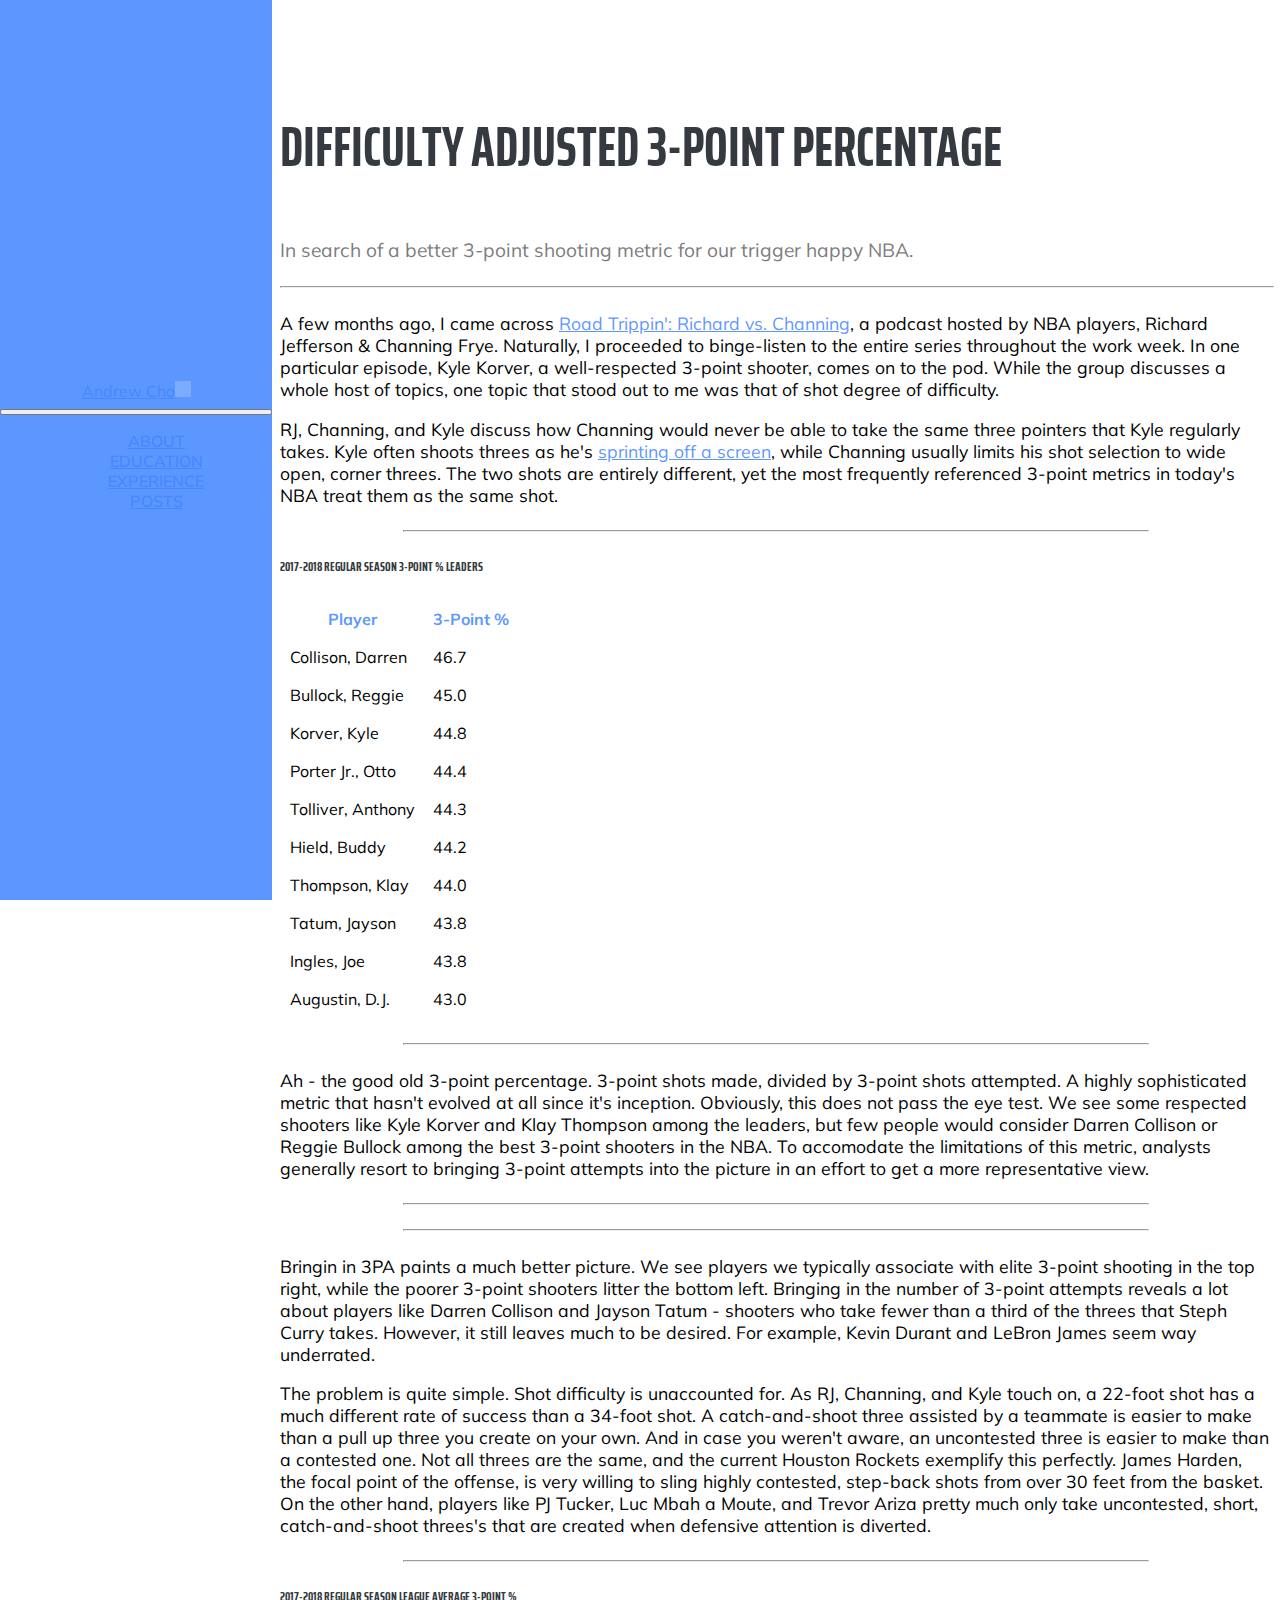
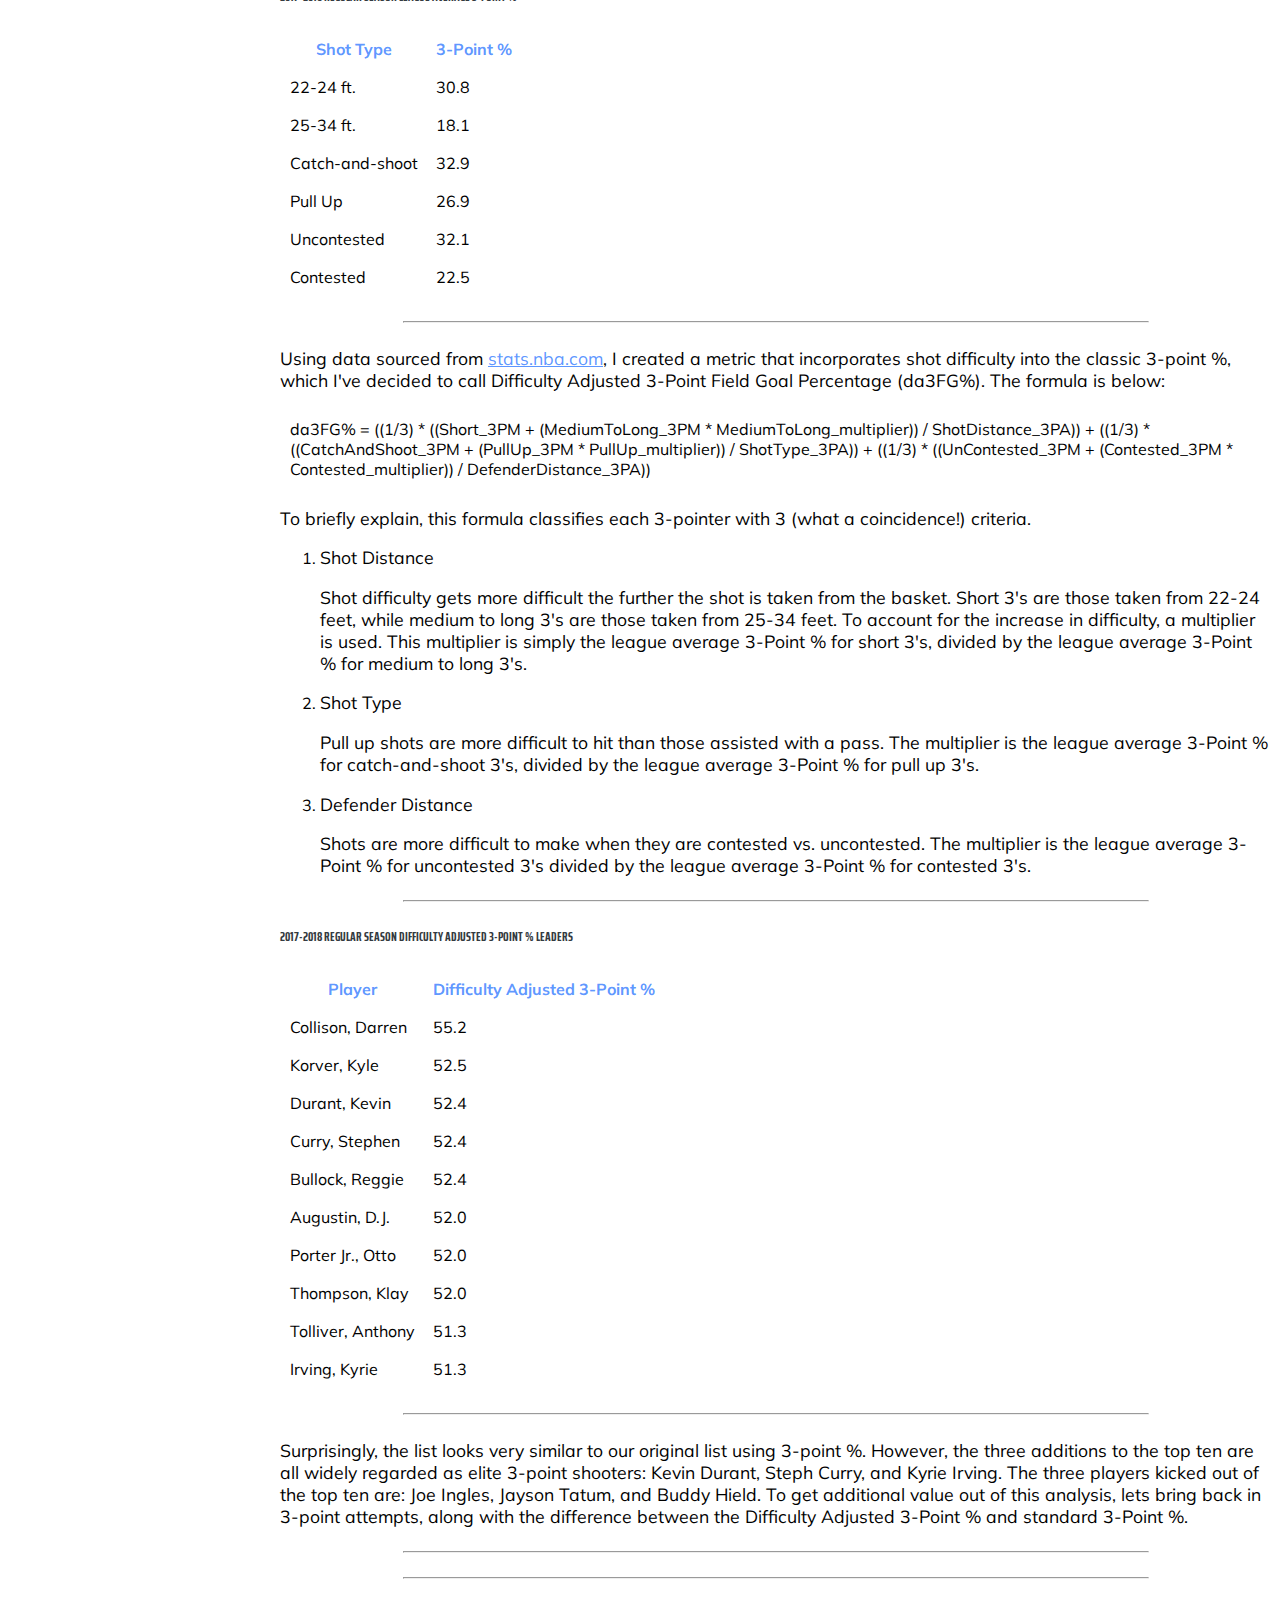
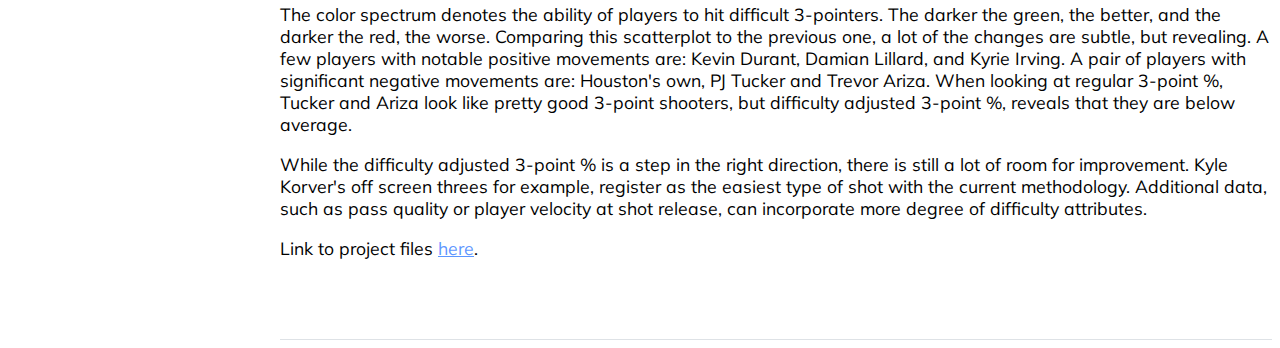
==== posts/difficulty-adjusted-3-point-percentage.html @ eec86577 "first post done homies" ====
<!DOCTYPE html>
<html lang="en">

  <head>

    <meta charset="utf-8">
    <meta name="viewport" content="width=device-width, initial-scale=1, shrink-to-fit=no">
    <meta name="description" content="">
    <meta name="author" content="">

    <title>Difficulty Adjusted 3-Point Percentage</title>

    <link rel="icon" type="image/x-icon" href="../img/favicon.ico" />

    <!-- Bootstrap core CSS -->
    <link href="../vendor/bootstrap/css/bootstrap.min.css" rel="stylesheet">

    <!-- Custom fonts for this template -->
    <link href="https://fonts.googleapis.com/css?family=Saira+Extra+Condensed:100,200,300,400,500,600,700,800,900" rel="stylesheet">
    <link href="https://fonts.googleapis.com/css?family=Muli:300,300i,400,400i,600,600i,700,700i,800,800i" rel="stylesheet">
    <link href="../vendor/font-awesome/css/font-awesome.min.css" rel="stylesheet">
    <link href="../vendor/devicons/css/devicons.min.css" rel="stylesheet">
    <link href="../vendor/simple-line-icons/css/simple-line-icons.css" rel="stylesheet">

    <!-- Custom styles for this template -->
    <link href="../css/resume.min.css" rel="stylesheet">

  </head>

  <body id="posts">

    <nav class="navbar navbar-expand-lg navbar-dark bg-primary fixed-top" id="sideNav">
      <a class="navbar-brand js-scroll-trigger" href="#page-top">
        <span class="d-block d-lg-none">Andrew Cho</span>
        <span class="d-none d-lg-block">
          <img class="img-fluid img-profile rounded-circle mx-auto mb-2" src="../img/profile.jpg" alt="">
        </span>
      </a>
      <button class="navbar-toggler" type="button" data-toggle="collapse" data-target="#navbarSupportedContent" aria-controls="navbarSupportedContent" aria-expanded="false" aria-label="Toggle navigation">
        <span class="navbar-toggler-icon"></span>
      </button>
      <div class="collapse navbar-collapse" id="navbarSupportedContent">
        <ul class="navbar-nav">
          <li class="nav-item">
            <a class="nav-link js-scroll-trigger" href="../index.html#about">About</a>
          </li>
          <li class="nav-item">
            <a class="nav-link js-scroll-trigger" href="../index.html#education">Education</a>
          </li>
          <li class="nav-item">
            <a class="nav-link js-scroll-trigger" href="../index.html#experience">Experience</a>
          </li>
          <li class="nav-item">
            <a class="nav-link js-scroll-trigger" href="../index.html#posts">Posts</a>
          </li>
        </ul>
      </div>
    </nav>

    <div class="container-fluid p-0">
      <section class="resume-section p-3 p-lg-5 d-flex flex-column">
        <div class="resume-item d-flex flex-column flex-md-row mb-5">
          <div class="resume-content mr-auto">
            <h2 class="post-header">Difficulty Adjusted 3-Point Percentage</h2>
            <sh class="post-subheader">In search of a better 3-point shooting metric for our trigger happy NBA.</sh>
            <hr width="100%">
            <p>
              A few months ago, I came across <a href="https://www.uninterrupted.com/podcasts/1FeGpBvF7WcI6Ac2uyg2qo/road-trippin">Road Trippin': Richard vs. Channing</a>, a podcast hosted by NBA players, Richard Jefferson & Channing Frye. Naturally, I proceeded to binge-listen to the entire series throughout the work week. In one particular episode, Kyle Korver, a well-respected 3-point shooter, comes on to the pod. While the group discusses a whole host of topics, one topic that stood out to me was that of shot degree of difficulty.
            </p>
            <p>
              RJ, Channing, and Kyle discuss how Channing would never be able to take the same three pointers that Kyle regularly takes. Kyle often shoots threes as he's <a href="https://www.youtube.com/watch?v=9ILyHuwq_-U&t=42s">sprinting off a screen</a>, while Channing usually limits his shot selection to wide open, corner threes. The two shots are entirely different, yet the most frequently referenced 3-point metrics in today's NBA treat them as the same shot.
            </p>
            <hr width="75%">
            <!-- Tableau list export of top 15 3P% -->

            <table class="table table-striped table-bordered table-condensed">
              <thead>
                <h5>2017-2018 Regular Season 3-Point % Leaders</h5>
                <tr>
                  <th>Player</th>
                  <th>3-Point %</th>
                </tr>
              </thead>
              <tbody>
                <tr>
                  <td>Collison, Darren</td>
                  <td>46.7</td>
                </tr>
                <tr>
                  <td>Bullock, Reggie</td>
                  <td>45.0</td>
                </tr>
                <tr>
                  <td>Korver, Kyle</td>
                  <td>44.8</td>
                </tr>
                <tr>
                  <td>Porter Jr., Otto</td>
                  <td>44.4</td>
                </tr>
                <tr>
                  <td>Tolliver, Anthony</td>
                  <td>44.3</td>
                </tr>
                <tr>
                  <td>Hield, Buddy</td>
                  <td>44.2</td>
                </tr>
                <tr>
                  <td>Thompson, Klay</td>
                  <td>44.0</td>
                </tr>
                <tr>
                  <td>Tatum, Jayson</td>
                  <td>43.8</td>
                </tr>
                <tr>
                  <td>Ingles, Joe</td>
                  <td>43.8</td>
                </tr>
                <tr>
                  <td>Augustin, D.J.</td>
                  <td>43.0</td>
                </tr>
              </tbody>
            </table>

            <hr width="75%">
            <p>
              Ah - the good old 3-point percentage. 3-point shots made, divided by 3-point shots attempted. A highly sophisticated metric that hasn't evolved at all since it's inception. Obviously, this does not pass the eye test. We see some respected shooters like Kyle Korver and Klay Thompson among the leaders, but few people would consider Darren Collison or Reggie Bullock among the best 3-point shooters in the NBA. To accomodate the limitations of this metric, analysts generally resort to bringing 3-point attempts into the picture in an effort to get a more representative view.
            </p>
            <hr width="75%">
            <!-- Tableau scatter plot export of 3-point attempts on x-axis and 3P% on y-axis -->

            <div class='tableauPlaceholder' id='viz1525649867060' style='position: relative'><noscript><a href='http:&#47;&#47;andrew-cho.com&#47;posts&#47;difficulty-adjusted-3-point-percentage.html'><img alt='3-Point % and 3-Point Attempts ' src='https:&#47;&#47;public.tableau.com&#47;static&#47;images&#47;3-&#47;3-Pointand3-PointAttempts&#47;3Px3PA&#47;1_rss.png' style='border: none' /></a></noscript><object class='tableauViz'  style='display:none;'><param name='host_url' value='https%3A%2F%2Fpublic.tableau.com%2F' /> <param name='embed_code_version' value='3' /> <param name='site_root' value='' /><param name='name' value='3-Pointand3-PointAttempts&#47;3Px3PA' /><param name='tabs' value='no' /><param name='toolbar' value='yes' /><param name='static_image' value='https:&#47;&#47;public.tableau.com&#47;static&#47;images&#47;3-&#47;3-Pointand3-PointAttempts&#47;3Px3PA&#47;1.png' /> <param name='animate_transition' value='yes' /><param name='display_static_image' value='yes' /><param name='display_spinner' value='yes' /><param name='display_overlay' value='yes' /><param name='display_count' value='yes' /><param name='filter' value='publish=yes' /></object></div>                <script type='text/javascript'>                    var divElement = document.getElementById('viz1525649867060');                    var vizElement = divElement.getElementsByTagName('object')[0];                    vizElement.style.width='100%';vizElement.style.height=(divElement.offsetWidth*0.75)+'px';                    var scriptElement = document.createElement('script');                    scriptElement.src = 'https://public.tableau.com/javascripts/api/viz_v1.js';                    vizElement.parentNode.insertBefore(scriptElement, vizElement);                </script>


            <hr width="75%">
            <p>
              Bringin in 3PA paints a much better picture. We see players we typically associate with elite 3-point shooting in the top right, while the poorer 3-point shooters litter the bottom left. Bringing in the number of 3-point attempts reveals a lot about players like Darren Collison and Jayson Tatum - shooters who take fewer than a third of the threes that Steph Curry takes. However, it still leaves much to be desired. For example, Kevin Durant and LeBron James seem way underrated.
            </p>

            <p>
              The problem is quite simple. Shot difficulty is unaccounted for. As RJ, Channing, and Kyle touch on, a 22-foot shot has a much different rate of success than a 34-foot shot. A catch-and-shoot three assisted by a teammate is easier to make than a pull up three you create on your own. And in case you weren't aware, an uncontested three is easier to make than a contested one. Not all threes are the same, and the current Houston Rockets exemplify this perfectly. James Harden, the focal point of the offense, is very willing to sling highly contested, step-back shots from over 30 feet from the basket. On the other hand, players like PJ Tucker, Luc Mbah a Moute, and Trevor Ariza pretty much only take uncontested, short, catch-and-shoot threes's that are created when defensive attention is diverted.
            </p>

            <hr width="75%">
            <!-- Tableau table of league average 3-point shots: Distance, Contested/Uncontested, Pullup/CandS -->

            <table class="table table-striped table-bordered table-condensed">
              <thead>
                <h5>2017-2018 Regular Season League Average 3-Point %</h5>
                <tr>
                  <th>Shot Type</th>
                  <th>3-Point %</th>
                </tr>
              </thead>
              <tbody>
                <tr>
                  <td>22-24 ft.</td>
                  <td>30.8</td>
                </tr>
                <tr>
                  <td>25-34 ft.</td>
                  <td>18.1</td>
                </tr>
                <tr>
                  <td>Catch-and-shoot</td>
                  <td>32.9</td>
                </tr>
                <tr>
                  <td>Pull Up</td>
                  <td>26.9</td>
                </tr>
                <tr>
                  <td>Uncontested</td>
                  <td>32.1</td>
                </tr>
                <tr>
                  <td>Contested</td>
                  <td>22.5</td>
                </tr>
              </tbody>
            </table>

            <hr width="75%">
            <p>
              Using data sourced from <a href="http://stats.nba.com">stats.nba.com</a>, I created a metric that incorporates shot difficulty into the classic 3-point %, which I've decided to call Difficulty Adjusted 3-Point Field Goal Percentage (da3FG%). The formula is below:
            </p>
            <table class="table table-striped table-bordered table-condensed">
              <td>
                da3FG% =
                ((1/3) * ((Short_3PM + (MediumToLong_3PM * MediumToLong_multiplier)) / ShotDistance_3PA))
                + ((1/3) * ((CatchAndShoot_3PM + (PullUp_3PM * PullUp_multiplier)) / ShotType_3PA))
                + ((1/3) * ((UnContested_3PM + (Contested_3PM * Contested_multiplier)) / DefenderDistance_3PA))
              </td>
            </table>
            <p>
            To briefly explain, this formula classifies each 3-pointer with 3 (what a coincidence!) criteria.
            <ol>
              <li>
                <p>Shot Distance</p>
                <p>
                Shot difficulty gets more difficult the further the shot is taken from the basket. Short 3's are those taken from 22-24 feet, while medium to long 3's are those taken from 25-34 feet. To account for the increase in difficulty, a multiplier is used. This multiplier is simply the league average 3-Point % for short 3's, divided by the league average 3-Point % for medium to long 3's.
                </p>
              </li>
              <li>
                <p>Shot Type</p>
                <p>
                Pull up shots are more difficult to hit than those assisted with a pass. The multiplier is the league average 3-Point % for catch-and-shoot 3's, divided by the league average 3-Point % for pull up 3's.
                </p>
              </li>
              <li>
                <p>Defender Distance</p>
                <p>
                Shots are more difficult to make when they are contested vs. uncontested. The multiplier is the league average 3-Point % for uncontested 3's divided by the league average 3-Point % for contested 3's.
                </p>
              </li>
            </ol>
            </p>
            <hr width="75%">
            <!-- Tableau list export of top 15 da3FG% -->

            <table class="table table-striped table-bordered table-condensed">
              <thead>
                <h5>2017-2018 Regular Season Difficulty Adjusted 3-Point % Leaders</h5>
                <tr>
                  <th>Player</th>
                  <th>Difficulty Adjusted 3-Point %</th>
                </tr>
              </thead>
              <tbody>
                <tr>
                  <td>Collison, Darren</td>
                  <td>55.2</td>
                </tr>
                <tr>
                  <td>Korver, Kyle</td>
                  <td>52.5</td>
                </tr>
                <tr>
                  <td>Durant, Kevin</td>
                  <td>52.4</td>
                </tr>
                <tr>
                  <td>Curry, Stephen</td>
                  <td>52.4</td>
                </tr>
                <tr>
                  <td>Bullock, Reggie</td>
                  <td>52.4</td>
                </tr>
                <tr>
                  <td>Augustin, D.J.</td>
                  <td>52.0</td>
                </tr>
                <tr>
                  <td>Porter Jr., Otto</td>
                  <td>52.0</td>
                </tr>
                <tr>
                  <td>Thompson, Klay</td>
                  <td>52.0</td>
                </tr>
                <tr>
                  <td>Tolliver, Anthony</td>
                  <td>51.3</td>
                </tr>
                <tr>
                  <td>Irving, Kyrie</td>
                  <td>51.3</td>
                </tr>
              </tbody>
            </table>

            <hr width="75%">
            <p>
              Surprisingly, the list looks very similar to our original list using 3-point %. However, the three additions to the top ten are all widely regarded as elite 3-point shooters: Kevin Durant, Steph Curry, and Kyrie Irving. The three players kicked out of the top ten are: Joe Ingles, Jayson Tatum, and Buddy Hield. To get additional value out of this analysis, lets bring back in 3-point attempts, along with the difference between the Difficulty Adjusted 3-Point % and standard 3-Point %.
            </p>
            <hr width="75%">
            <!-- Tableau scatter plot export of 3-point attempts on x-axis and da3FG% on y-axis -->

            <div class='tableauPlaceholder' id='viz1525649977314' style='position: relative'><noscript><a href='#'><img alt='Difficulty Adjusted 3-Point % and 3-Point Attempts ' src='https:&#47;&#47;public.tableau.com&#47;static&#47;images&#47;Di&#47;DifficultyAdjusted3-Pointand3-PointAttempts&#47;da3Px3PA&#47;1_rss.png' style='border: none' /></a></noscript><object class='tableauViz'  style='display:none;'><param name='host_url' value='https%3A%2F%2Fpublic.tableau.com%2F' /> <param name='embed_code_version' value='3' /> <param name='site_root' value='' /><param name='name' value='DifficultyAdjusted3-Pointand3-PointAttempts&#47;da3Px3PA' /><param name='tabs' value='no' /><param name='toolbar' value='yes' /><param name='static_image' value='https:&#47;&#47;public.tableau.com&#47;static&#47;images&#47;Di&#47;DifficultyAdjusted3-Pointand3-PointAttempts&#47;da3Px3PA&#47;1.png' /> <param name='animate_transition' value='yes' /><param name='display_static_image' value='yes' /><param name='display_spinner' value='yes' /><param name='display_overlay' value='yes' /><param name='display_count' value='yes' /><param name='filter' value='publish=yes' /></object></div>                <script type='text/javascript'>                    var divElement = document.getElementById('viz1525649977314');                    var vizElement = divElement.getElementsByTagName('object')[0];                    vizElement.style.width='100%';vizElement.style.height=(divElement.offsetWidth*0.75)+'px';                    var scriptElement = document.createElement('script');                    scriptElement.src = 'https://public.tableau.com/javascripts/api/viz_v1.js';                    vizElement.parentNode.insertBefore(scriptElement, vizElement);                </script>

            <hr width="75%">
            <p>
              The color spectrum denotes the ability of players to hit difficult 3-pointers. The darker the green, the better, and the darker the red, the worse. Comparing this scatterplot to the previous one, a lot of the changes are subtle, but revealing. A few players with notable positive movements are: Kevin Durant, Damian Lillard, and Kyrie Irving. A pair of players with significant negative movements are: Houston's own, PJ Tucker and Trevor Ariza. When looking at regular 3-point %, Tucker and Ariza look like pretty good 3-point shooters, but difficulty adjusted 3-point %, reveals that they are below average.
            </p>
            <p>
              While the difficulty adjusted 3-point % is a step in the right direction, there is still a lot of room for improvement. Kyle Korver's off screen threes for example, register as the easiest type of shot with the current methodology. Additional data, such as pass quality or player velocity at shot release, can incorporate more degree of difficulty attributes.
            </p>
            <p>
              Link to project files <a href="https://github.com/mrandrewcho/Posts/tree/master/3's">here</a>.
            </p>
          </div>
        </div>
      </section>
    </div>

    <!-- Bootstrap core JavaScript -->
    <script src="vendor/jquery/jquery.min.js"></script>
    <script src="vendor/bootstrap/js/bootstrap.bundle.min.js"></script>

    <!-- Plugin JavaScript -->
    <script src="vendor/jquery-easing/jquery.easing.min.js"></script>

    <!-- Custom scripts for this template -->
    <script src="js/resume.min.js"></script>

  </body>

</html>
---- css/resume.min.css ----
body{font-family:'Muli', sans-serif;padding-top:54px;color:#86e96}@media (min-width: 992px){body{padding-top:0;padding-left:17rem}}h1,h2,h3,h4,h5,h6{font-family:'Saira Extra Condensed', sans-serif;font-weight:700;text-transform:uppercase;color:#343a40}h1{font-size:6rem;line-height:5.5rem}h2{font-size:3.5rem}.subheading{text-transform:uppercase;font-weight:500;font-family:'Saira Extra Condensed', sans-serif;font-size:1.35rem}.list-social-icons a{color:#495057}.list-social-icons a:hover{color:#4486ffde}.list-social-icons a .fa-lg{font-size:1.75rem}.list-icons{font-size:3rem}.list-icons .list-inline-item i:hover{color:#BD5D38}#sideNav .navbar-nav .nav-item .nav-link{font-weight:600;text-transform:uppercase}@media (min-width: 992px){#sideNav{text-align:center;position:fixed;top:0;left:0;display:flex;flex-direction:column;width:17rem;height:100vh}#sideNav .navbar-brand{display:flex;margin:auto auto 0;padding:0.5rem}#sideNav .navbar-brand .img-profile{max-width:10rem;max-height:10rem;border:0.5rem solid rgba(255, 255, 255, 0.2)}#sideNav .navbar-collapse{display:flex;align-items:flex-start;flex-grow:0;width:100%;margin-bottom:auto}#sideNav .navbar-collapse .navbar-nav{flex-direction:column;width:100%}#sideNav .navbar-collapse .navbar-nav .nav-item{display:block}#sideNav .navbar-collapse .navbar-nav .nav-item .nav-link{display:block}}section.resume-section{border-bottom:1px solid #dee2e6;padding-top:5rem !important;padding-bottom:5rem !important}section.resume-section .resume-item .resume-date{min-width:none}@media (min-width: 768px){section.resume-section{min-height:100vh}section.resume-section .resume-item .resume-date{min-width:18rem}}@media (min-width: 992px){section.resume-section{padding-top:3rem !important;padding-bottom:3rem !important}}.bg-primary{background-color:#4486ffde !important}.text-primary{color:#4486ffde !important}a{color:#4486ffde}a:active,a:focus,a:hover{color:#4486ffde}.text-warning{color:#4486ffde!important}.mb-3,.my-3{margin-bottom:0!important}.mb-5,.my-5{margin-bottom:2rem!important}th{color:#4486ffde}.table td,.table th{padding:0.5rem}hr{margin-top:1.5rem!important;margin-bottom:1.5rem!important}.post-header{}.post-subheader{color:#7d7d7d;font-size:1.2em;font-weight:400}#posts p{font-size:1.1rem}
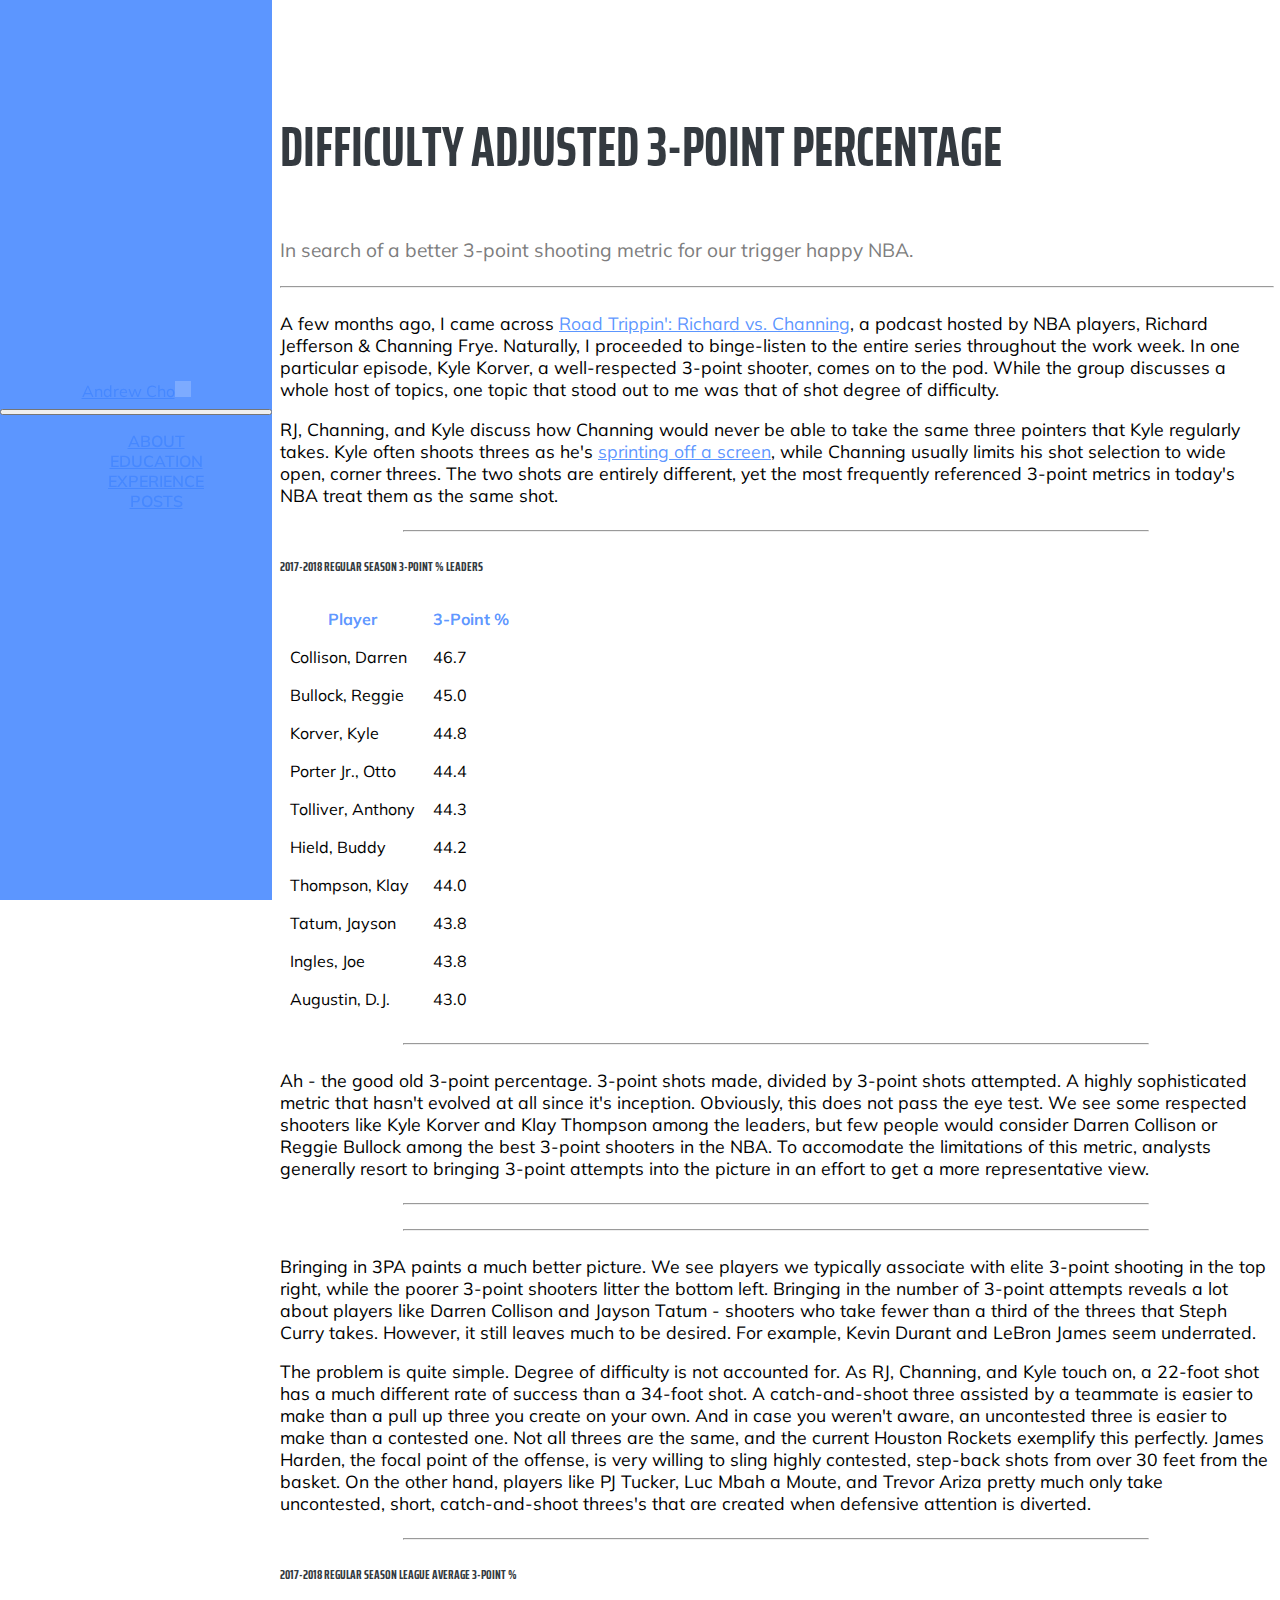
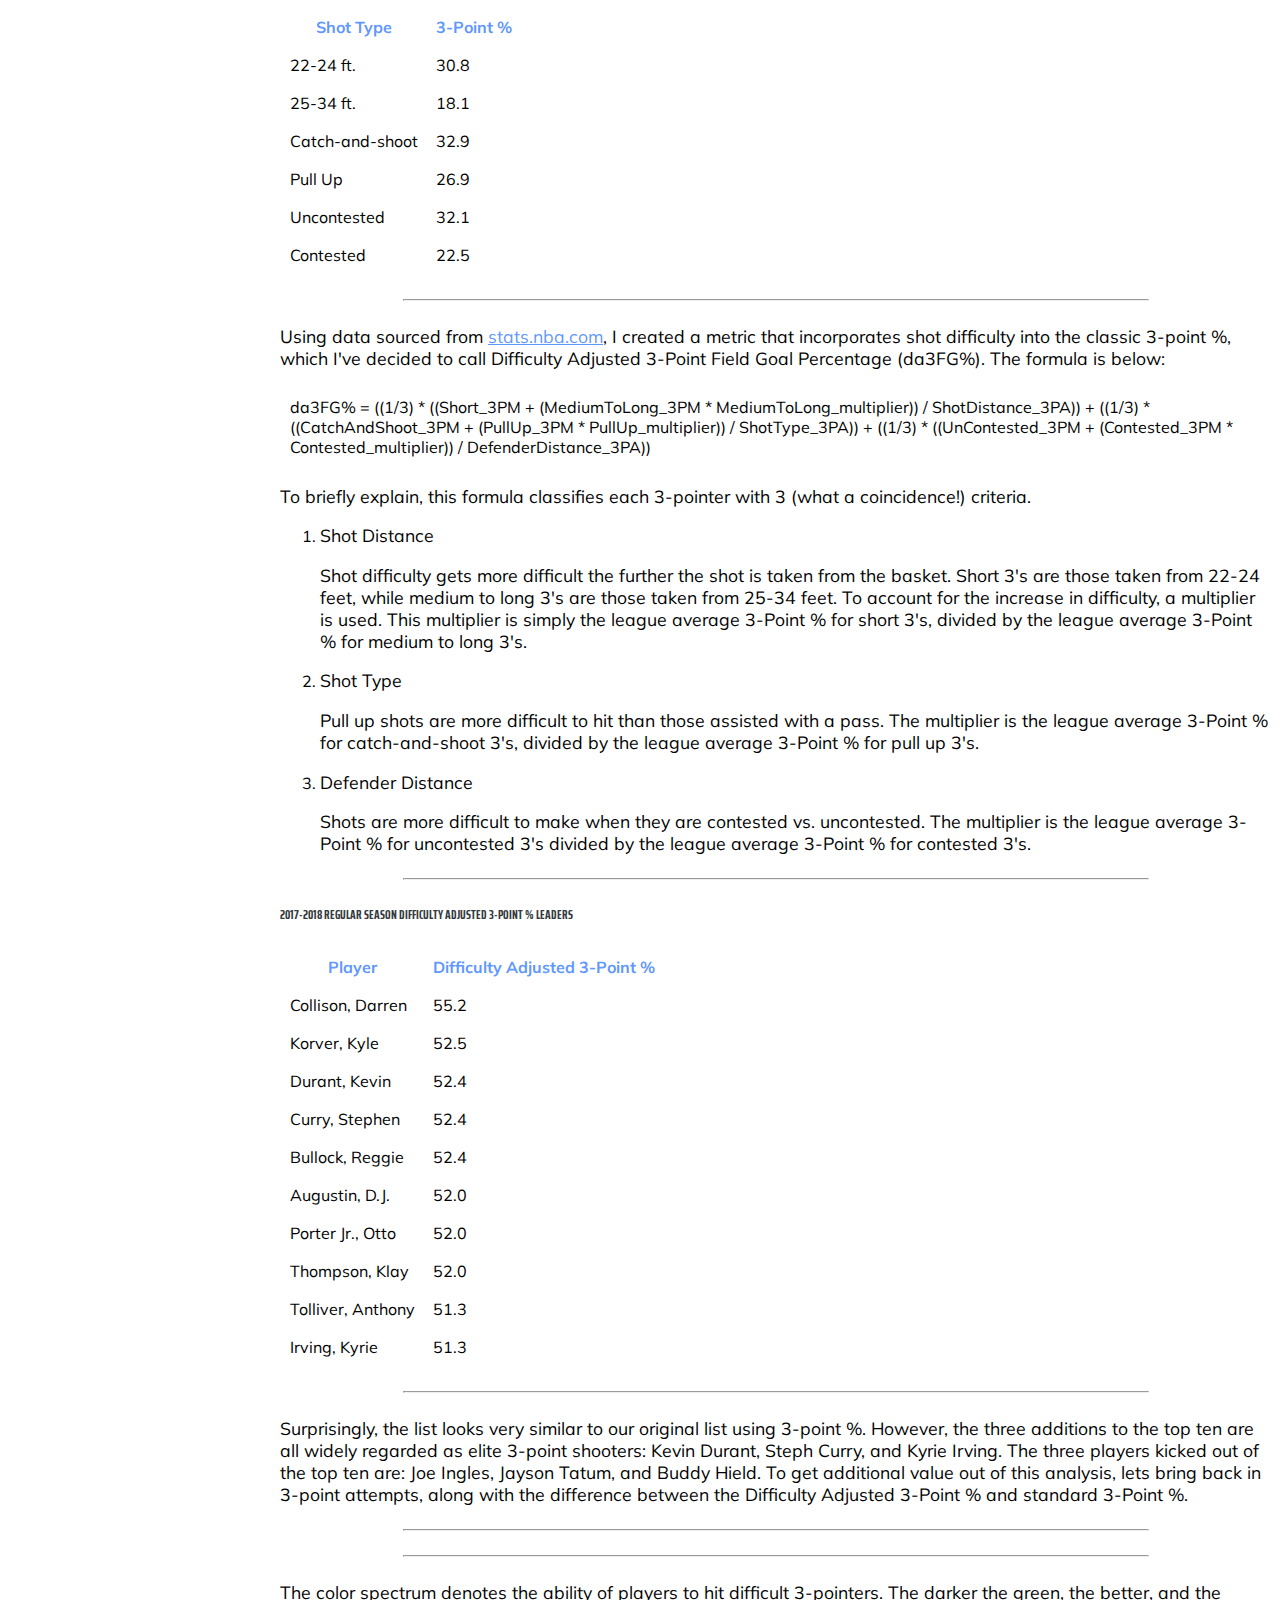
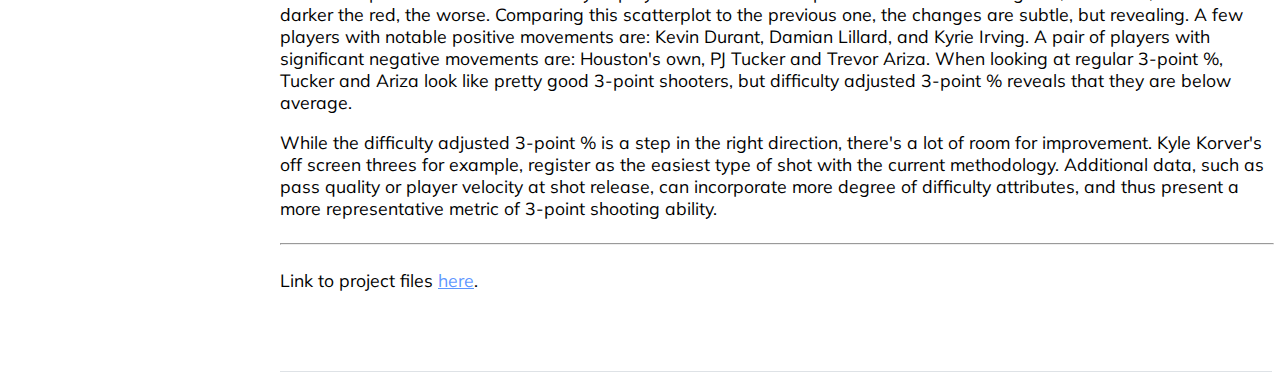
==== commit 779ea247: "second post WOOOOO" ====
--- a/posts/difficulty-adjusted-3-point-percentage.html
+++ b/posts/difficulty-adjusted-3-point-percentage.html
@@ -30,7 +30,7 @@
   <body id="posts">
 
     <nav class="navbar navbar-expand-lg navbar-dark bg-primary fixed-top" id="sideNav">
-      <a class="navbar-brand js-scroll-trigger" href="#page-top">
+      <a class="navbar-brand js-scroll-trigger" href="../index.html#about">
         <span class="d-block d-lg-none">Andrew Cho</span>
         <span class="d-none d-lg-block">
           <img class="img-fluid img-profile rounded-circle mx-auto mb-2" src="../img/profile.jpg" alt="">
@@ -137,11 +137,11 @@
 
             <hr width="75%">
             <p>
-              Bringin in 3PA paints a much better picture. We see players we typically associate with elite 3-point shooting in the top right, while the poorer 3-point shooters litter the bottom left. Bringing in the number of 3-point attempts reveals a lot about players like Darren Collison and Jayson Tatum - shooters who take fewer than a third of the threes that Steph Curry takes. However, it still leaves much to be desired. For example, Kevin Durant and LeBron James seem way underrated.
-            </p>
-
-            <p>
-              The problem is quite simple. Shot difficulty is unaccounted for. As RJ, Channing, and Kyle touch on, a 22-foot shot has a much different rate of success than a 34-foot shot. A catch-and-shoot three assisted by a teammate is easier to make than a pull up three you create on your own. And in case you weren't aware, an uncontested three is easier to make than a contested one. Not all threes are the same, and the current Houston Rockets exemplify this perfectly. James Harden, the focal point of the offense, is very willing to sling highly contested, step-back shots from over 30 feet from the basket. On the other hand, players like PJ Tucker, Luc Mbah a Moute, and Trevor Ariza pretty much only take uncontested, short, catch-and-shoot threes's that are created when defensive attention is diverted.
+              Bringing in 3PA paints a much better picture. We see players we typically associate with elite 3-point shooting in the top right, while the poorer 3-point shooters litter the bottom left. Bringing in the number of 3-point attempts reveals a lot about players like Darren Collison and Jayson Tatum - shooters who take fewer than a third of the threes that Steph Curry takes. However, it still leaves much to be desired. For example, Kevin Durant and LeBron James seem underrated.
+            </p>
+
+            <p>
+              The problem is quite simple. Degree of difficulty is not accounted for. As RJ, Channing, and Kyle touch on, a 22-foot shot has a much different rate of success than a 34-foot shot. A catch-and-shoot three assisted by a teammate is easier to make than a pull up three you create on your own. And in case you weren't aware, an uncontested three is easier to make than a contested one. Not all threes are the same, and the current Houston Rockets exemplify this perfectly. James Harden, the focal point of the offense, is very willing to sling highly contested, step-back shots from over 30 feet from the basket. On the other hand, players like PJ Tucker, Luc Mbah a Moute, and Trevor Ariza pretty much only take uncontested, short, catch-and-shoot threes's that are created when defensive attention is diverted.
             </p>
 
             <hr width="75%">
@@ -284,11 +284,12 @@
 
             <hr width="75%">
             <p>
-              The color spectrum denotes the ability of players to hit difficult 3-pointers. The darker the green, the better, and the darker the red, the worse. Comparing this scatterplot to the previous one, a lot of the changes are subtle, but revealing. A few players with notable positive movements are: Kevin Durant, Damian Lillard, and Kyrie Irving. A pair of players with significant negative movements are: Houston's own, PJ Tucker and Trevor Ariza. When looking at regular 3-point %, Tucker and Ariza look like pretty good 3-point shooters, but difficulty adjusted 3-point %, reveals that they are below average.
-            </p>
-            <p>
-              While the difficulty adjusted 3-point % is a step in the right direction, there is still a lot of room for improvement. Kyle Korver's off screen threes for example, register as the easiest type of shot with the current methodology. Additional data, such as pass quality or player velocity at shot release, can incorporate more degree of difficulty attributes.
-            </p>
+              The color spectrum denotes the ability of players to hit difficult 3-pointers. The darker the green, the better, and the darker the red, the worse. Comparing this scatterplot to the previous one, the changes are subtle, but revealing. A few players with notable positive movements are: Kevin Durant, Damian Lillard, and Kyrie Irving. A pair of players with significant negative movements are: Houston's own, PJ Tucker and Trevor Ariza. When looking at regular 3-point %, Tucker and Ariza look like pretty good 3-point shooters, but difficulty adjusted 3-point % reveals that they are below average.
+            </p>
+            <p>
+              While the difficulty adjusted 3-point % is a step in the right direction, there's a lot of room for improvement. Kyle Korver's off screen threes for example, register as the easiest type of shot with the current methodology. Additional data, such as pass quality or player velocity at shot release, can incorporate more degree of difficulty attributes, and thus present a more representative metric of 3-point shooting ability.
+            </p>
+            <hr width="100%">
             <p>
               Link to project files <a href="https://github.com/mrandrewcho/Posts/tree/master/3's">here</a>.
             </p>
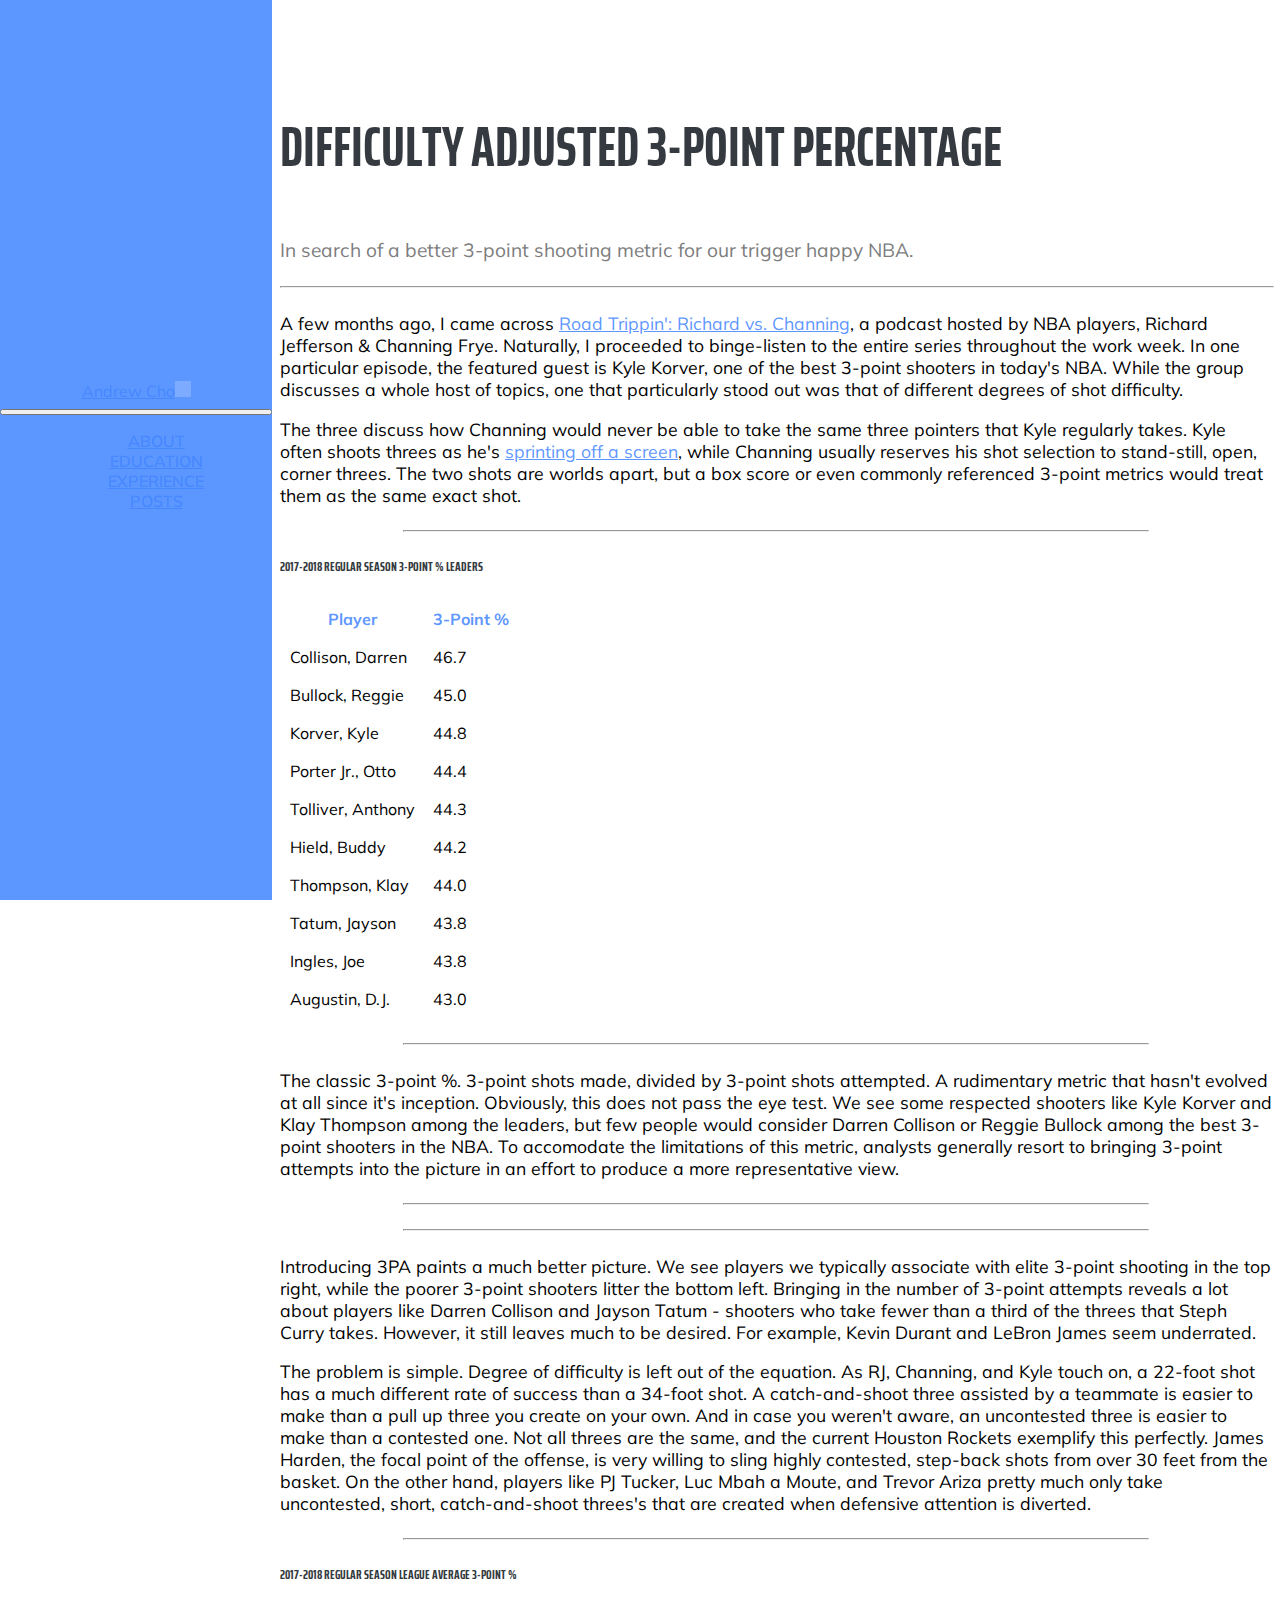
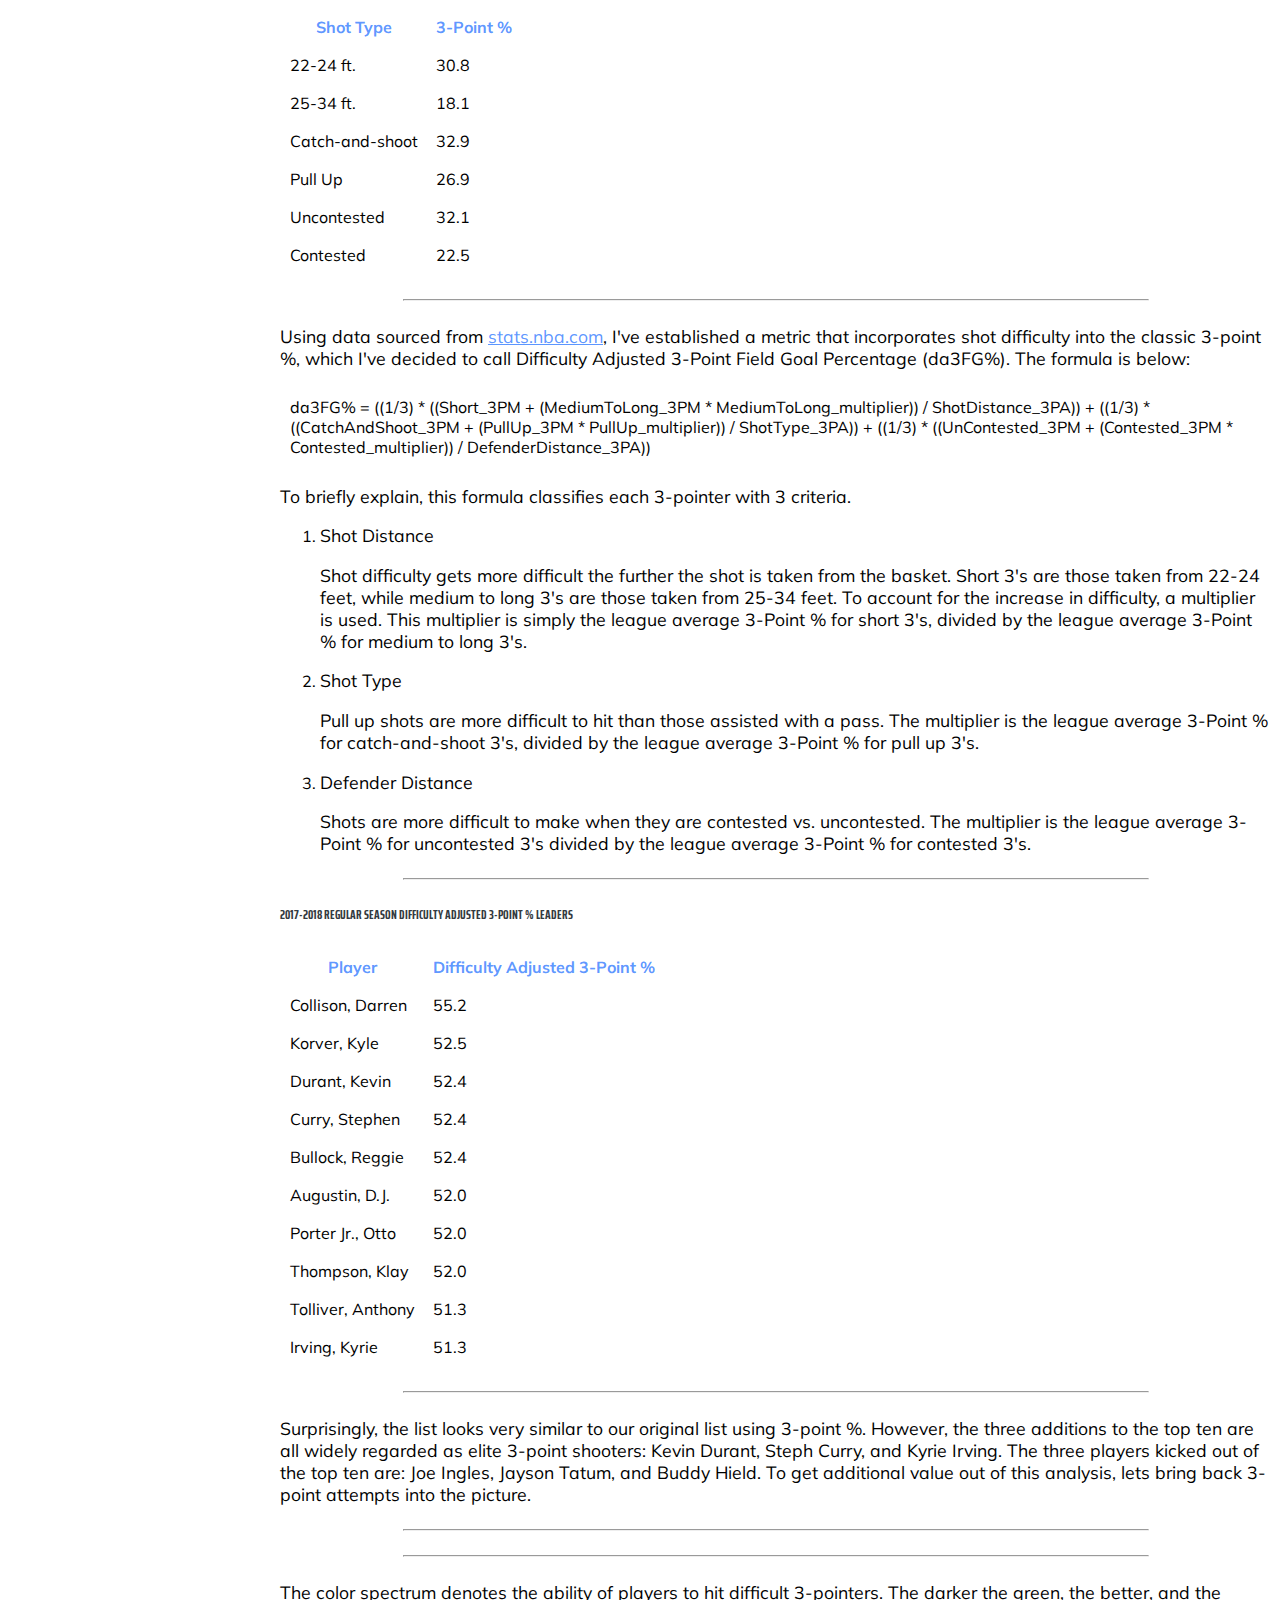
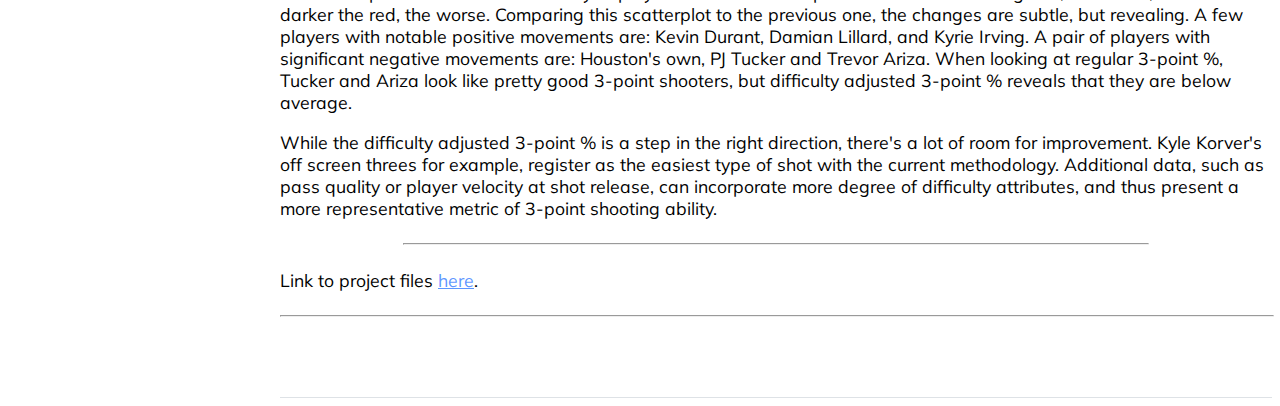
==== commit f3620c12: "edits and updates" ====
--- a/posts/difficulty-adjusted-3-point-percentage.html
+++ b/posts/difficulty-adjusted-3-point-percentage.html
@@ -2,6 +2,15 @@
 <html lang="en">
 
   <head>
+    <!-- Global site tag (gtag.js) - Google Analytics -->
+    <script async src="https://www.googletagmanager.com/gtag/js?id=UA-120372919-1"></script>
+    <script>
+      window.dataLayer = window.dataLayer || [];
+      function gtag(){dataLayer.push(arguments);}
+      gtag('js', new Date());
+
+      gtag('config', 'UA-120372919-1');
+    </script>
 
     <meta charset="utf-8">
     <meta name="viewport" content="width=device-width, initial-scale=1, shrink-to-fit=no">
@@ -65,10 +74,10 @@
             <sh class="post-subheader">In search of a better 3-point shooting metric for our trigger happy NBA.</sh>
             <hr width="100%">
             <p>
-              A few months ago, I came across <a href="https://www.uninterrupted.com/podcasts/1FeGpBvF7WcI6Ac2uyg2qo/road-trippin">Road Trippin': Richard vs. Channing</a>, a podcast hosted by NBA players, Richard Jefferson & Channing Frye. Naturally, I proceeded to binge-listen to the entire series throughout the work week. In one particular episode, Kyle Korver, a well-respected 3-point shooter, comes on to the pod. While the group discusses a whole host of topics, one topic that stood out to me was that of shot degree of difficulty.
-            </p>
-            <p>
-              RJ, Channing, and Kyle discuss how Channing would never be able to take the same three pointers that Kyle regularly takes. Kyle often shoots threes as he's <a href="https://www.youtube.com/watch?v=9ILyHuwq_-U&t=42s">sprinting off a screen</a>, while Channing usually limits his shot selection to wide open, corner threes. The two shots are entirely different, yet the most frequently referenced 3-point metrics in today's NBA treat them as the same shot.
+              A few months ago, I came across <a href="https://www.uninterrupted.com/podcasts/1FeGpBvF7WcI6Ac2uyg2qo/road-trippin">Road Trippin': Richard vs. Channing</a>, a podcast hosted by NBA players, Richard Jefferson & Channing Frye. Naturally, I proceeded to binge-listen to the entire series throughout the work week. In one particular episode, the featured guest is Kyle Korver, one of the best 3-point shooters in today's NBA. While the group discusses a whole host of topics, one that particularly stood out was that of different degrees of shot difficulty.
+            </p>
+            <p>
+              The three discuss how Channing would never be able to take the same three pointers that Kyle regularly takes. Kyle often shoots threes as he's <a href="https://www.youtube.com/watch?v=9ILyHuwq_-U&t=42s">sprinting off a screen</a>, while Channing usually reserves his shot selection to stand-still, open, corner threes. The two shots are worlds apart, but a box score or even commonly referenced 3-point metrics would treat them as the same exact shot.
             </p>
             <hr width="75%">
             <!-- Tableau list export of top 15 3P% -->
@@ -127,7 +136,7 @@
 
             <hr width="75%">
             <p>
-              Ah - the good old 3-point percentage. 3-point shots made, divided by 3-point shots attempted. A highly sophisticated metric that hasn't evolved at all since it's inception. Obviously, this does not pass the eye test. We see some respected shooters like Kyle Korver and Klay Thompson among the leaders, but few people would consider Darren Collison or Reggie Bullock among the best 3-point shooters in the NBA. To accomodate the limitations of this metric, analysts generally resort to bringing 3-point attempts into the picture in an effort to get a more representative view.
+              The classic 3-point %. 3-point shots made, divided by 3-point shots attempted. A rudimentary metric that hasn't evolved at all since it's inception. Obviously, this does not pass the eye test. We see some respected shooters like Kyle Korver and Klay Thompson among the leaders, but few people would consider Darren Collison or Reggie Bullock among the best 3-point shooters in the NBA. To accomodate the limitations of this metric, analysts generally resort to bringing 3-point attempts into the picture in an effort to produce a more representative view.
             </p>
             <hr width="75%">
             <!-- Tableau scatter plot export of 3-point attempts on x-axis and 3P% on y-axis -->
@@ -137,11 +146,11 @@
 
             <hr width="75%">
             <p>
-              Bringing in 3PA paints a much better picture. We see players we typically associate with elite 3-point shooting in the top right, while the poorer 3-point shooters litter the bottom left. Bringing in the number of 3-point attempts reveals a lot about players like Darren Collison and Jayson Tatum - shooters who take fewer than a third of the threes that Steph Curry takes. However, it still leaves much to be desired. For example, Kevin Durant and LeBron James seem underrated.
-            </p>
-
-            <p>
-              The problem is quite simple. Degree of difficulty is not accounted for. As RJ, Channing, and Kyle touch on, a 22-foot shot has a much different rate of success than a 34-foot shot. A catch-and-shoot three assisted by a teammate is easier to make than a pull up three you create on your own. And in case you weren't aware, an uncontested three is easier to make than a contested one. Not all threes are the same, and the current Houston Rockets exemplify this perfectly. James Harden, the focal point of the offense, is very willing to sling highly contested, step-back shots from over 30 feet from the basket. On the other hand, players like PJ Tucker, Luc Mbah a Moute, and Trevor Ariza pretty much only take uncontested, short, catch-and-shoot threes's that are created when defensive attention is diverted.
+              Introducing 3PA paints a much better picture. We see players we typically associate with elite 3-point shooting in the top right, while the poorer 3-point shooters litter the bottom left. Bringing in the number of 3-point attempts reveals a lot about players like Darren Collison and Jayson Tatum - shooters who take fewer than a third of the threes that Steph Curry takes. However, it still leaves much to be desired. For example, Kevin Durant and LeBron James seem underrated.
+            </p>
+
+            <p>
+              The problem is simple. Degree of difficulty is left out of the equation. As RJ, Channing, and Kyle touch on, a 22-foot shot has a much different rate of success than a 34-foot shot. A catch-and-shoot three assisted by a teammate is easier to make than a pull up three you create on your own. And in case you weren't aware, an uncontested three is easier to make than a contested one. Not all threes are the same, and the current Houston Rockets exemplify this perfectly. James Harden, the focal point of the offense, is very willing to sling highly contested, step-back shots from over 30 feet from the basket. On the other hand, players like PJ Tucker, Luc Mbah a Moute, and Trevor Ariza pretty much only take uncontested, short, catch-and-shoot threes's that are created when defensive attention is diverted.
             </p>
 
             <hr width="75%">
@@ -185,7 +194,7 @@
 
             <hr width="75%">
             <p>
-              Using data sourced from <a href="http://stats.nba.com">stats.nba.com</a>, I created a metric that incorporates shot difficulty into the classic 3-point %, which I've decided to call Difficulty Adjusted 3-Point Field Goal Percentage (da3FG%). The formula is below:
+              Using data sourced from <a href="http://stats.nba.com">stats.nba.com</a>, I've established a metric that incorporates shot difficulty into the classic 3-point %, which I've decided to call Difficulty Adjusted 3-Point Field Goal Percentage (da3FG%). The formula is below:
             </p>
             <table class="table table-striped table-bordered table-condensed">
               <td>
@@ -196,7 +205,7 @@
               </td>
             </table>
             <p>
-            To briefly explain, this formula classifies each 3-pointer with 3 (what a coincidence!) criteria.
+            To briefly explain, this formula classifies each 3-pointer with 3 criteria.
             <ol>
               <li>
                 <p>Shot Distance</p>
@@ -275,7 +284,7 @@
 
             <hr width="75%">
             <p>
-              Surprisingly, the list looks very similar to our original list using 3-point %. However, the three additions to the top ten are all widely regarded as elite 3-point shooters: Kevin Durant, Steph Curry, and Kyrie Irving. The three players kicked out of the top ten are: Joe Ingles, Jayson Tatum, and Buddy Hield. To get additional value out of this analysis, lets bring back in 3-point attempts, along with the difference between the Difficulty Adjusted 3-Point % and standard 3-Point %.
+              Surprisingly, the list looks very similar to our original list using 3-point %. However, the three additions to the top ten are all widely regarded as elite 3-point shooters: Kevin Durant, Steph Curry, and Kyrie Irving. The three players kicked out of the top ten are: Joe Ingles, Jayson Tatum, and Buddy Hield. To get additional value out of this analysis, lets bring back 3-point attempts into the picture.
             </p>
             <hr width="75%">
             <!-- Tableau scatter plot export of 3-point attempts on x-axis and da3FG% on y-axis -->
@@ -283,16 +292,25 @@
             <div class='tableauPlaceholder' id='viz1525649977314' style='position: relative'><noscript><a href='#'><img alt='Difficulty Adjusted 3-Point % and 3-Point Attempts ' src='https:&#47;&#47;public.tableau.com&#47;static&#47;images&#47;Di&#47;DifficultyAdjusted3-Pointand3-PointAttempts&#47;da3Px3PA&#47;1_rss.png' style='border: none' /></a></noscript><object class='tableauViz'  style='display:none;'><param name='host_url' value='https%3A%2F%2Fpublic.tableau.com%2F' /> <param name='embed_code_version' value='3' /> <param name='site_root' value='' /><param name='name' value='DifficultyAdjusted3-Pointand3-PointAttempts&#47;da3Px3PA' /><param name='tabs' value='no' /><param name='toolbar' value='yes' /><param name='static_image' value='https:&#47;&#47;public.tableau.com&#47;static&#47;images&#47;Di&#47;DifficultyAdjusted3-Pointand3-PointAttempts&#47;da3Px3PA&#47;1.png' /> <param name='animate_transition' value='yes' /><param name='display_static_image' value='yes' /><param name='display_spinner' value='yes' /><param name='display_overlay' value='yes' /><param name='display_count' value='yes' /><param name='filter' value='publish=yes' /></object></div>                <script type='text/javascript'>                    var divElement = document.getElementById('viz1525649977314');                    var vizElement = divElement.getElementsByTagName('object')[0];                    vizElement.style.width='100%';vizElement.style.height=(divElement.offsetWidth*0.75)+'px';                    var scriptElement = document.createElement('script');                    scriptElement.src = 'https://public.tableau.com/javascripts/api/viz_v1.js';                    vizElement.parentNode.insertBefore(scriptElement, vizElement);                </script>
 
             <hr width="75%">
+
             <p>
               The color spectrum denotes the ability of players to hit difficult 3-pointers. The darker the green, the better, and the darker the red, the worse. Comparing this scatterplot to the previous one, the changes are subtle, but revealing. A few players with notable positive movements are: Kevin Durant, Damian Lillard, and Kyrie Irving. A pair of players with significant negative movements are: Houston's own, PJ Tucker and Trevor Ariza. When looking at regular 3-point %, Tucker and Ariza look like pretty good 3-point shooters, but difficulty adjusted 3-point % reveals that they are below average.
             </p>
             <p>
               While the difficulty adjusted 3-point % is a step in the right direction, there's a lot of room for improvement. Kyle Korver's off screen threes for example, register as the easiest type of shot with the current methodology. Additional data, such as pass quality or player velocity at shot release, can incorporate more degree of difficulty attributes, and thus present a more representative metric of 3-point shooting ability.
             </p>
+
+            <hr width="75%">
+
+            <p>
+              Link to project files <a href="https://github.com/mrandrewcho/Posts/tree/master/3's">here</a>.
+            </p>
+
             <hr width="100%">
-            <p>
-              Link to project files <a href="https://github.com/mrandrewcho/Posts/tree/master/3's">here</a>.
-            </p>
+
+            <script src="//www.powr.io/powr.js?external-type=html"></script>
+            <div class="powr-comments" id="dbceedac_1528657273"></div>
+
           </div>
         </div>
       </section>
--- a/css/resume.min.css
+++ b/css/resume.min.css
@@ -1 +1 @@
-body{font-family:'Muli', sans-serif;padding-top:54px;color:#86e96}@media (min-width: 992px){body{padding-top:0;padding-left:17rem}}h1,h2,h3,h4,h5,h6{font-family:'Saira Extra Condensed', sans-serif;font-weight:700;text-transform:uppercase;color:#343a40}h1{font-size:6rem;line-height:5.5rem}h2{font-size:3.5rem}.subheading{text-transform:uppercase;font-weight:500;font-family:'Saira Extra Condensed', sans-serif;font-size:1.35rem}.list-social-icons a{color:#495057}.list-social-icons a:hover{color:#4486ffde}.list-social-icons a .fa-lg{font-size:1.75rem}.list-icons{font-size:3rem}.list-icons .list-inline-item i:hover{color:#BD5D38}#sideNav .navbar-nav .nav-item .nav-link{font-weight:600;text-transform:uppercase}@media (min-width: 992px){#sideNav{text-align:center;position:fixed;top:0;left:0;display:flex;flex-direction:column;width:17rem;height:100vh}#sideNav .navbar-brand{display:flex;margin:auto auto 0;padding:0.5rem}#sideNav .navbar-brand .img-profile{max-width:10rem;max-height:10rem;border:0.5rem solid rgba(255, 255, 255, 0.2)}#sideNav .navbar-collapse{display:flex;align-items:flex-start;flex-grow:0;width:100%;margin-bottom:auto}#sideNav .navbar-collapse .navbar-nav{flex-direction:column;width:100%}#sideNav .navbar-collapse .navbar-nav .nav-item{display:block}#sideNav .navbar-collapse .navbar-nav .nav-item .nav-link{display:block}}section.resume-section{border-bottom:1px solid #dee2e6;padding-top:5rem !important;padding-bottom:5rem !important}section.resume-section .resume-item .resume-date{min-width:none}@media (min-width: 768px){section.resume-section{min-height:100vh}section.resume-section .resume-item .resume-date{min-width:18rem}}@media (min-width: 992px){section.resume-section{padding-top:3rem !important;padding-bottom:3rem !important}}.bg-primary{background-color:#4486ffde !important}.text-primary{color:#4486ffde !important}a{color:#4486ffde}a:active,a:focus,a:hover{color:#4486ffde}.text-warning{color:#4486ffde!important}.mb-3,.my-3{margin-bottom:0!important}.mb-5,.my-5{margin-bottom:2rem!important}th{color:#4486ffde}.table td,.table th{padding:0.5rem}hr{margin-top:1.5rem!important;margin-bottom:1.5rem!important}.post-header{}.post-subheader{color:#7d7d7d;font-size:1.2em;font-weight:400}#posts p{font-size:1.1rem}
+body{font-family:'Muli', sans-serif;padding-top:54px;color:#86e96}@media (min-width: 992px){body{padding-top:0;padding-left:17rem}}h1,h2,h3,h4,h5,h6{font-family:'Saira Extra Condensed', sans-serif;font-weight:700;text-transform:uppercase;color:#343a40}h1{font-size:6rem;line-height:5.5rem}h2{font-size:3.5rem}.subheading{text-transform:uppercase;font-weight:500;font-family:'Saira Extra Condensed', sans-serif;font-size:1.35rem}.list-social-icons a{color:#495057}.list-social-icons a:hover{color:#4486ffde}.list-social-icons a .fa-lg{font-size:1.75rem}.list-icons{font-size:3rem}.list-icons .list-inline-item i:hover{color:#BD5D38}#sideNav .navbar-nav .nav-item .nav-link{font-weight:600;text-transform:uppercase}@media (min-width: 992px){#sideNav{text-align:center;position:fixed;top:0;left:0;display:flex;flex-direction:column;width:17rem;height:100vh}#sideNav .navbar-brand{display:flex;margin:auto auto 0;padding:0.5rem}#sideNav .navbar-brand .img-profile{max-width:10rem;max-height:10rem;border:0.5rem solid rgba(255, 255, 255, 0.2)}#sideNav .navbar-collapse{display:flex;align-items:flex-start;flex-grow:0;width:100%;margin-bottom:auto}#sideNav .navbar-collapse .navbar-nav{flex-direction:column;width:100%}#sideNav .navbar-collapse .navbar-nav .nav-item{display:block}#sideNav .navbar-collapse .navbar-nav .nav-item .nav-link{display:block}}section.resume-section{border-bottom:1px solid #dee2e6;padding-top:5rem !important;padding-bottom:5rem !important}section.resume-section .resume-item .resume-date{min-width:none}@media (min-width: 768px){section.resume-section{min-height:100vh}section.resume-section .resume-item .resume-date{min-width:18rem}}@media (min-width: 992px){section.resume-section{padding-top:3rem !important;padding-bottom:3rem !important}}.bg-primary{background-color:#4486ffde !important}.text-primary{color:#4486ffde !important}a{color:#4486ffde}a:active,a:focus,a:hover{color:#4486ffde}.text-warning{color:#4486ffde!important}.mb-3,.my-3{margin-bottom:0!important}.mb-5,.my-5{margin-bottom:2rem!important}th{color:#4486ffde}.table td,.table th{padding:0.5rem}hr{margin-top:1.5rem!important;margin-bottom:1.5rem!important}.post-header{}.post-subheader{color:#7d7d7d;font-size:1.2em;font-weight:400}.post-date{color:#7d7d7d;font-size:1em;font-weight:400}#posts p{font-size:1.1rem}
